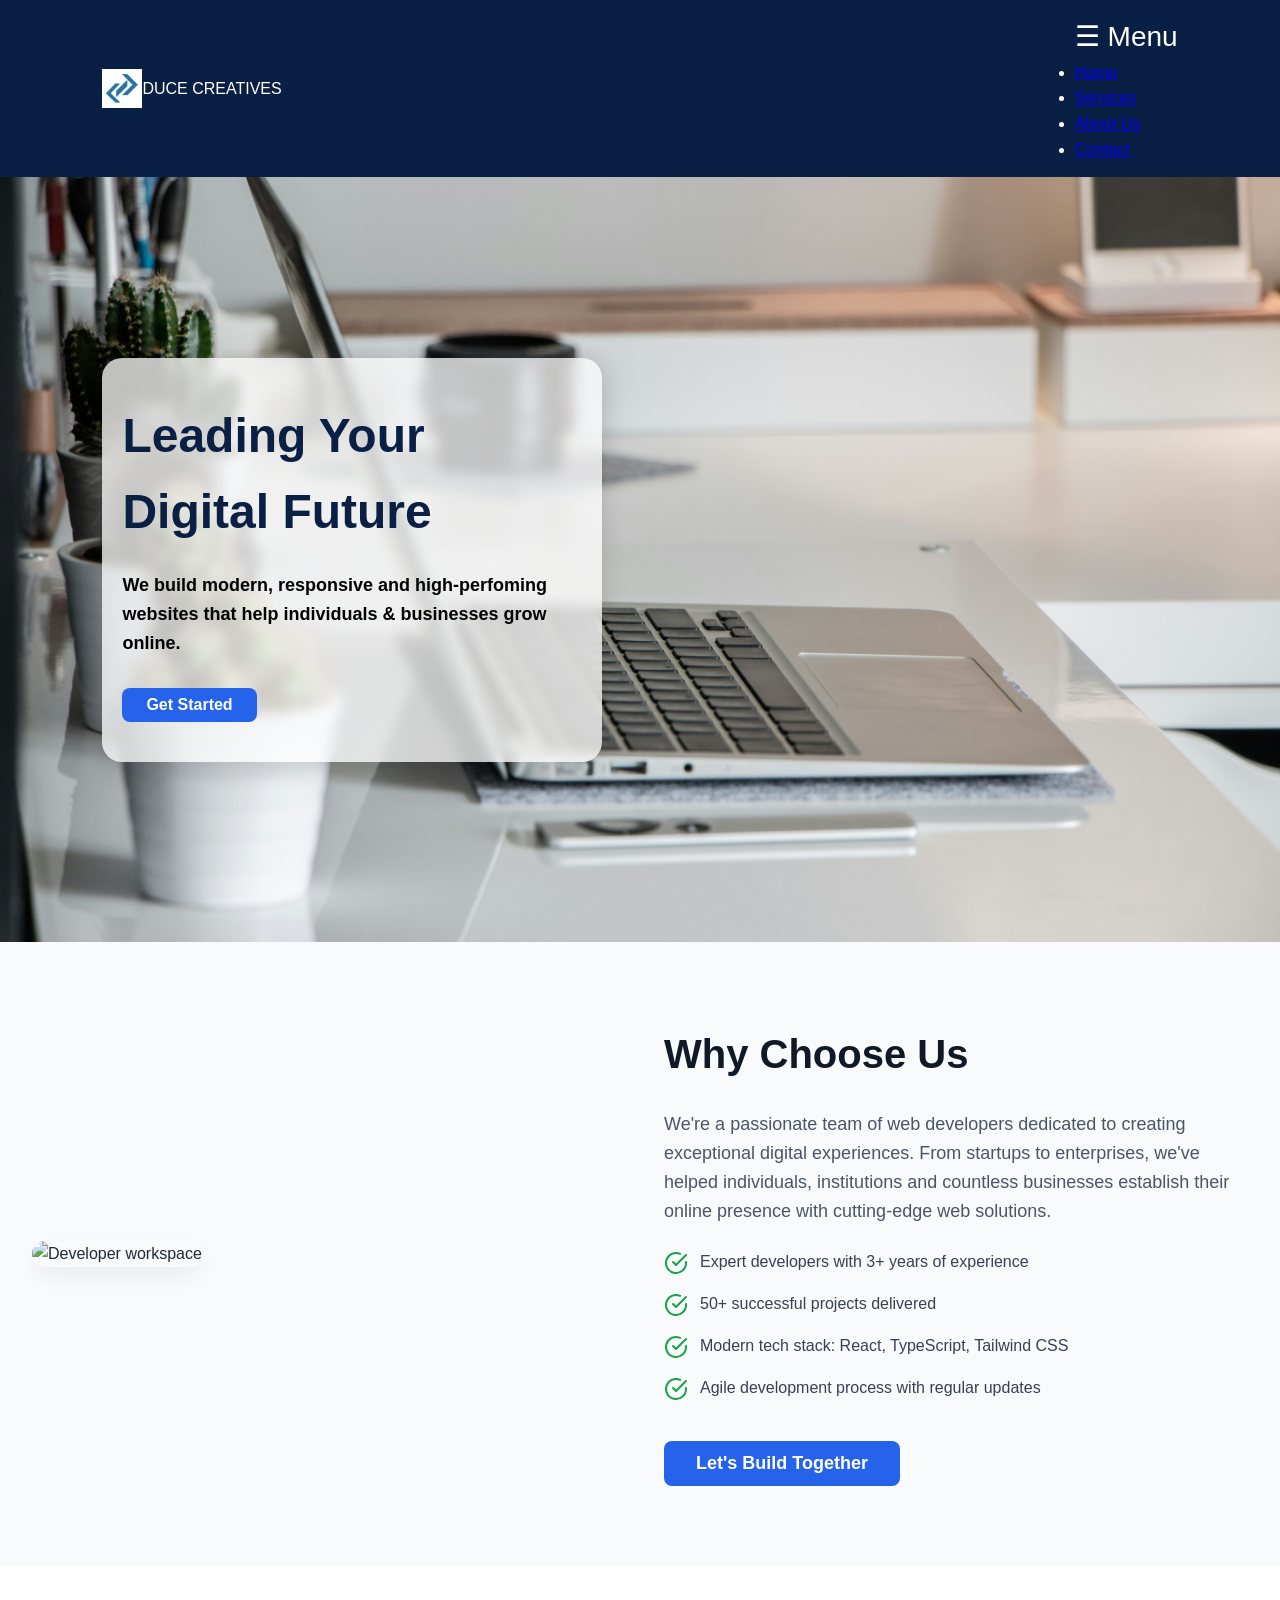
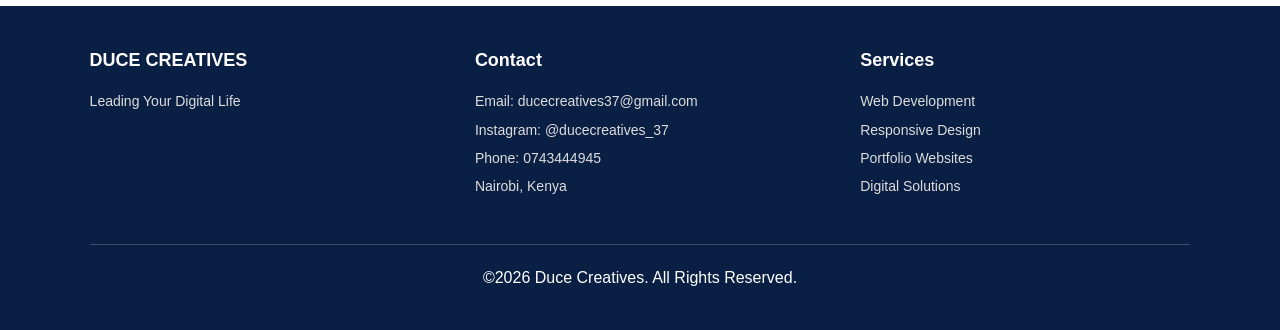
==== index.html @ 22ebe978 "Update index.html" ====
<!DOCTYPE html>
<html lang="en">
    <head>
        <meta char set="UTF-8">
          <meta name="viewport" content="width=device-width, initial-scale=1.0">
        <title>Duce Creatives</title>
        <link rel="stylesheet" href="style.css">
        <link rel="stylesheet" href="https://cdn.cloudflare.com/ajax/libs/font-awesome/6.5.0/css/all.min.css">
    </head>
    <body>
        <header class="navbar">
  <div class="logo">
    <img src="Duce logo.png" alt="DUCE Logo">
    <span>DUCE CREATIVES</span>
  </div>

  <!-- Dropdown replaces menu toggle -->
  <div class="dropdown">
    <div class="menu-toggle dropbtn">
      ☰ Menu
    </div>

    <ul class="dropdown-content">
      <li><a href="index.html">Home</a></li>
      <li><a href="services.html">Services</a></li>
      <li><a href="About us.html">About Us</a></li>
      <li><a href="contact.html">Contact</a></li>
    </ul>
  </div>
</header>
        <section class="hero">
            <div class="hero-overlay">
            <div class="hero-content">
                 <h1>Leading Your Digital Future</h1>
                 <P style="color: black;"><b>We build modern, responsive and high-perfoming websites
                    that help individuals & businesses grow online.</b>
                 </P>
                 <button class="btn" onclick="location.href='contacts.html'">Get Started</button>
            </div>
            </div>    
        </section>
        <section id="about" class="about">
        <div class="container">
            <div class="about-grid">
                <div class="about-image">
                    <img src="https://images.unsplash.com/photo-1566915896913-549d796d2166?crop=entropy&cs=tinysrgb&fit=max&fm=jpg&ixid=M3w3Nzg4Nzd8MHwxfHNlYXJjaHwxfHxkZXZlbG9wZXIlMjBwcm9ncmFtbWluZyUyMHdvcmtzcGFjZXxlbnwxfHx8fDE3NzI4NzIwNjV8MA&ixlib=rb-4.1.0&q=80&w=1080&utm_source=figma&utm_medium=referral" alt="Developer workspace">
                </div>
                <div class="about-content">
                    <h2 class="about-title">Why Choose Us</h2>
                    <p class="about-text">
                        We're a passionate team of web developers dedicated to creating exceptional digital experiences. From startups to enterprises, we've helped individuals, institutions and  countless businesses establish their online presence with cutting-edge web solutions.
                    </p>
                    <div class="benefits-list">
                        <div class="benefit-item">
                            <svg viewBox="0 0 24 24" fill="none" stroke-width="2" stroke-linecap="round" stroke-linejoin="round">
                                <path d="M22 11.08V12a10 10 0 1 1-5.93-9.14"></path>
                                <polyline points="22 4 12 14.01 9 11.01"></polyline>
                            </svg>
                            <span class="benefit-text">Expert developers with 3+ years of experience</span>
                        </div>
                        <div class="benefit-item">
                            <svg viewBox="0 0 24 24" fill="none" stroke-width="2" stroke-linecap="round" stroke-linejoin="round">
                                <path d="M22 11.08V12a10 10 0 1 1-5.93-9.14"></path>
                                <polyline points="22 4 12 14.01 9 11.01"></polyline>
                            </svg>
                            <span class="benefit-text">50+ successful projects delivered</span>
                        </div>
                        <div class="benefit-item">
                            <svg viewBox="0 0 24 24" fill="none" stroke-width="2" stroke-linecap="round" stroke-linejoin="round">
                                <path d="M22 11.08V12a10 10 0 1 1-5.93-9.14"></path>
                                <polyline points="22 4 12 14.01 9 11.01"></polyline>
                            </svg>
                            <span class="benefit-text">Modern tech stack: React, TypeScript, Tailwind CSS</span>
                        </div>
                        <div class="benefit-item">
                            <svg viewBox="0 0 24 24" fill="none" stroke-width="2" stroke-linecap="round" stroke-linejoin="round">
                                <path d="M22 11.08V12a10 10 0 1 1-5.93-9.14"></path>
                                <polyline points="22 4 12 14.01 9 11.01"></polyline>
                            </svg>
                            <span class="benefit-text">Agile development process with regular updates</span>
                        </div>
                    </div>
                    <div style="padding-top: 1rem;">
                        <button class="btn btn-primary btn-lg" onclick="location.href='contacts.html'">Let's Build Together</button>
                    </div>
                </div>
            </div>
        </div>
    </section>
        <footer>
            <div class="footer-container">
                <div class="footer-col">
                    <h3>DUCE CREATIVES</h3>
                    <P>Leading Your Digital Life</P>
                </div>
                <div class="footer-col">
                    <h3>Contact</h3>
                    <p>Email: ducecreatives37@gmail.com</p>
                    <p>Instagram: @ducecreatives_37</p>
                    <p>Phone: 0743444945</p>
                    <p>Nairobi, Kenya</p>
                </div>
                <div class="footer-col">
                    <h3>Services</h3>
                    <p>Web Development</p>
                    <p>Responsive Design</p>
                    <p>Portfolio Websites</p>
                    <p>Digital Solutions</p>
                </div>
            </div>
            <div class="footer-bottom">
                <p>&copy;2026 Duce Creatives. All Rights Reserved.</p>
            </div>                
        </footer>
        <script>
            function toggleMenu(){
                document.getElementById("navLinks").classList.toggle("active");
            }
        </script>         
    </body>
</html>
---- style.css ----
html{
                scroll-behavior: smooth;
            }
            body{
                margin: 0;
                padding: 0;
                line-height: 1.6;
                font-family: Arial, Helvetica, sans-serif;
                height: 100vh;
                justify-content: center;
                align-items: center;
                background: white;
            }
            header{
                position: sticky;
                top: 0;
                z-index: 1000;
                background-color: #0a1f44;
                color: white;
                padding: 15px 8%;
                display: flex;
                justify-content: space-between;
                align-items: center;
            }
            .logo{
                display: flex;
                align-items: center;
            }
            .logo img{
                width: 40px;
                height: auto;
            }
            .menu-toggle{
                font-size:28px;
                cursor:pointer;
            }
            .nav-links{
                list-style:none;
                background:#0b2c5f;
                width:100%;
                text-align:right;
                display:none;        
                padding:20px 0;
            }
            .nav-links li{
                margin:10px 0;
            }
            .nav-links li a{
                color:white;
                text-decoration:none;
                font-size:16px;
            }
            .nav-links.active{
                display:block;
            }            
            .container{
                padding: 0 50px;
            }
            nav a{
                color: white;
                text-decoration: none;
                margin-left: 20px;
                font-weight: 500;
            }
            nav a :hover{
                color: #163a72;
            }
            nav a.active{
                color: #163a72;
                border-bottom: 2px solid #163a72;
            }
            .hero{
                position: relative;
                height: 85vh;
                display: flex;
                align-items: center;
                padding: 08%;
                background: url(background\ image.jpg)center/cover no-repeat;
            }
            .hero::before{
                content: "";
                position: absolute;
                inset: 0;
                background: rgba(255, 255, 255, 0.2).381).381).381).381).381).381);
            }
            .hero-overlay{
                background:rgba(255,255,255,0.75);
                backdrop-filter:blur(6px);
                padding:40px 20px;
                border-radius:20px;        
                max-width:500px;
                width:90%
                text-align:center;
                box-shadow:0 8px 25px rgba(0,0,0,0.15);        
            }            
            .hero-content{
                position: relative;
                color: white;
                z-index: 1;
            }
            .hero-content h1{
                font-size: 48px;
                color: #0a1f44;
                margin-bottom: 20px;
            }
            .hero-content p{
                font-size: 18px;
                color: #555555;
                margin-bottom: 30px;
            }
            .btn {
                padding: 12px 30px;
                background: #2563eb;
                color: white;
                border: none;
                border-radius: 30px;
                font-style: bold;
                cursor: pointer;
                transition: 0.4s ease;
            }
            .btn:hover{
                background-color: #0d6efd;
            }
            .features {
    padding: 5rem 1rem;
    background: white;
}

.section-header {
    text-align: center;
    margin-bottom: 4rem;
}

.section-title {
    font-size: 2.5rem;
    font-weight: bold;
    margin-bottom: 1rem;
    color: #111827;
}

.section-subtitle {
    font-size: 1.25rem;
    color: #4b5563;
    max-width: 42rem;
    margin: 0 auto;
}

.features-grid {
    display: grid;
    grid-template-columns: 1fr;
    gap: 2rem;
}

.feature-card {
    padding: 1.5rem;
    border: 1px solid #e5e7eb;
    border-radius: 0.75rem;
    transition: all 0.3s;
}

.feature-card:hover {
    border-color: #2563eb;
    box-shadow: 0 10px 25px -5px rgba(0, 0, 0, 0.1);
}

.feature-icon {
    width: 48px;
    height: 48px;
    background: #dbeafe;
    border-radius: 0.5rem;
    display: flex;
    align-items: center;
    justify-content: center;
    margin-bottom: 1rem;
    transition: background 0.3s;
}

.feature-card:hover .feature-icon {
    background: #2563eb;
}

.feature-card:hover .feature-icon svg {
    stroke: white;
}

.feature-icon svg {
    width: 24px;
    height: 24px;
    stroke: #2563eb;
    transition: stroke 0.3s;
}

.feature-title {
    font-size: 1.25rem;
    font-weight: 600;
    margin-bottom: 0.5rem;
    color: #111827;
}

.feature-description {
    color: #4b5563;
}
@media (min-width: 768px) {
    .features-grid {
        grid-template-columns: repeat(2, 1fr);
    }
}
@media (min-width: 1024px) {
    .features-grid {
        grid-template-columns: repeat(3, 1fr);
    }
}
.container {
            max-width: 1400px;
    width: 100%;
    padding: 0 16px; /* optional spacing */
    margin: 0 auto;
        }

        /* Contact Section - OPTION 2: Split Screen Design */
        .contact {
            background: white;
            border-radius: 1.5rem;
            overflow: hidden;
            box-shadow: 0 20px 40px rgba(0, 0, 0, 0.1);
        }

        .contact-wrapper {
            display: grid;
            grid-template-columns: 1fr;
            min-height: 700px;
        }

        /* Left Side - Info Panel */
        .contact-info-panel {
            background: linear-gradient(135deg, #1d4ed8 0%, #1e3a8a 50%, #1d4ed8 100%);
            padding: 4rem 3rem;
            color: white;
            display: flex;
            flex-direction: column;
            justify-content: space-between;
        }

        .info-header {
            margin-bottom: 3rem;
        }

        .info-header h2 {
            font-size: 2.75rem;
            font-weight: bold;
            margin-bottom: 1rem;
            line-height: 1.2;
        }

        .info-header p {
            font-size: 1.125rem;
            opacity: 0.9;
            line-height: 1.7;
        }

        .contact-methods {
            display: flex;
            flex-direction: column;
            gap: 2rem;
        }

        .contact-method {
            display: flex;
            align-items: start;
            gap: 1.25rem;
        }

        .method-icon {
            width: 48px;
            height: 48px;
            background: rgba(255, 255, 255, 0.2);
            backdrop-filter: blur(10px);
            border-radius: 0.75rem;
            display: flex;
            align-items: center;
            justify-content: center;
            flex-shrink: 0;
        }

        .method-icon svg {
            width: 24px;
            height: 24px;
            stroke: white;
            stroke-width: 2;
        }

        .method-content h3 {
            font-size: 1rem;
            font-weight: 600;
            margin-bottom: 0.25rem;
            opacity: 0.9;
            text-transform: uppercase;
            letter-spacing: 0.05em;
        }

        .method-content p {
            font-size: 1.125rem;
            font-weight: 500;
        }

        .info-footer {
            margin-top: 3rem;
            padding-top: 2rem;
            border-top: 1px solid rgba(255, 255, 255, 0.2);
        }

        .info-footer p {
            opacity: 0.8;
            font-size: 0.95rem;
        }

        .social-links {
            display: flex;
            gap: 1rem;
            margin-top: 1.5rem;
        }

        .social-link {
            width: 44px;
            height: 44px;
            background: rgba(255, 255, 255, 0.15);
            backdrop-filter: blur(10px);
            border-radius: 50%;
            display: flex;
            align-items: center;
            justify-content: center;
            transition: all 0.3s;
            cursor: pointer;
        }

        .social-link:hover {
            background: rgba(255, 255, 255, 0.3);
            transform: translateY(-2px);
        }

        .social-link svg {
            width: 20px;
            height: 20px;
            stroke: white;
            stroke-width: 2;
        }

        
        .contact-form-panel {
            padding: 4rem 3rem;
            background: white;
        }

        .form-header {
            margin-bottom: 2.5rem;
        }

        .form-header h3 {
            font-size: 2rem;
            font-weight: bold;
            color: #111827;
            margin-bottom: 0.75rem;
        }

        .form-header p {
            color: #6b7280;
            font-size: 1.05rem;
        }

        .form-group {
            margin-bottom: 1.75rem;
        }

        .form-group label {
            display: block;
            margin-bottom: 0.625rem;
            font-weight: 600;
            color: #374151;
            font-size: 0.95rem;
        }

        .form-group input,
        .form-group textarea,
        .form-group select {
            width: 100%;
            padding: 1rem 1.25rem;
            border: 2px solid #e5e7eb;
            border-radius: 0.75rem;
            font-family: inherit;
            font-size: 1rem;
            transition: all 0.3s;
            background: white;
        }

        .form-group input:focus,
        .form-group textarea:focus,
        .form-group select:focus {
            outline: none;
            border-color: #2563eb;
            box-shadow: 0 0 0 4px rgba(37, 99, 235, 0.08);
        }

        .form-group textarea {
            resize: vertical;
            min-height: 150px;
        }

        .form-row {
            display: grid;
            grid-template-columns: 1fr;
            gap: 1.75rem;
        }

        .btn {
            padding: 0.5rem 1.5rem;
            border: none;
            border-radius: 0.5rem;
            cursor: pointer;
            font-size: 1rem;
            transition: all 0.3s;
            font-weight: 600;
        }

        .btn-primary {
            background: #2563eb;
            color: white;
        }

        .btn-primary:hover {
            background: #1d4ed8;
            transform: translateY(-1px);
            box-shadow: 0 10px 20px rgba(37, 99, 235, 0.2);
        }

        .btn-lg {
            padding: 1rem 2rem;
            font-size: 1.125rem;
        }

        .form-submit {
            width: 100%;
            margin-top: 0.5rem;
        }

        .checkbox-group {
            display: flex;
            align-items: center;
            gap: 0.75rem;
            margin-bottom: 1.5rem;
        }

        .checkbox-group input[type="checkbox"] {
            width: 18px;
            height: 18px;
            cursor: pointer;
        }

        .checkbox-group label {
            margin: 0;
            font-weight: 400;
            color: #6b7280;
            font-size: 0.95rem;
            cursor: pointer;
        }

        
        @media (min-width: 768px) {
            .form-row {
                grid-template-columns: repeat(2, 1fr);
            }
        }
        .contact-wrapper{
                    display: grid;
                    grid-template-columns:1fr;
        }       
        @media (min-width: 1024px) {
            .contact-wrapper {
                grid-template-columns: 5fr 7fr);
            }
                           }
            .contact{
                padding: 80px;
                background: white;
                text-align: center;
            }
            .contact h2{
                font-size: 35px;
                margin-bottom: 50px;
                color: #0a1f44;
            }
.about {
            padding: 5rem 1rem;
            background: #f9fafb;
        }

        .about-intro {
            text-align: center;
            max-width: 800px;
            margin: 0 auto 4rem;
        }

        .about-intro h2 {
            font-size: 2.5rem;
            font-weight: bold;
            color: #111827;
            margin-bottom: 1rem;
        }

        .about-intro p {
            font-size: 1.125rem;
            color: #4b5563;
            line-height: 1.8;
        }

        /* Mission & Vision Cards */
        .mission-vision-grid {
            display: grid;
            grid-template-columns: 1fr;
            gap: 2rem;
            max-width: 1200px;
            margin: 0 auto 5rem;
        }

        .mv-card {
            background: white;
            padding: 3rem;
            border-radius: 1.5rem;
            box-shadow: 0 10px 30px rgba(0, 0, 0, 0.08);
            position: relative;
            overflow: hidden;
        }

        .mv-card::before {
            content: '';
            position: absolute;
            top: 0;
            left: 0;
            right: 0;
            height: 6px;
            background: linear-gradient(90deg, #2563eb, #3b82f6);
        }

        .mv-card.vision::before {
            background: linear-gradient(90deg, #0d6efd, #0a1f44);
        }

        .mv-card-icon {
            width: 64px;
            height: 64px;
            background: linear-gradient(135deg, #dbeafe, #bfdbfe);
            border-radius: 1rem;
            display: flex;
            align-items: center;
            justify-content: center;
            margin-bottom: 1.5rem;
        }

        .mv-card.vision .mv-card-icon {
            background: linear-gradient(135deg, #ede9fe, #ddd6fe);
        }

        .mv-card-icon svg {
            width: 32px;
            height: 32px;
            stroke: #2563eb;
            stroke-width: 2;
        }

        .mv-card.vision .mv-card-icon svg {
            stroke: #0a1f44;
        }

        .mv-card h3 {
            font-size: 1.75rem;
            font-weight: bold;
            color: #111827;
            margin-bottom: 1rem;
            text-transform: uppercase;
            letter-spacing: 0.05em;
        }

        .mv-card p {
            font-size: 1.125rem;
            color: #4b5563;
            line-height: 1.8;
        }

        /* Stats Section */
        .stats-section {
            background: linear-gradient(135deg, #1e3a8a 0%, #2563eb 100%);
            padding: 4rem 2rem;
            border-radius: 1.5rem;
            margin: 0 auto 5rem;
            max-width: 1200px;
        }

        .stats-grid {
            display: grid;
            grid-template-columns: 1fr;
            gap: 3rem;
        }

        .stat-item {
            text-align: center;
            color: white;
        }

        .stat-number {
            font-size: 3.5rem;
            font-weight: bold;
            line-height: 1;
            margin-bottom: 0.5rem;
            background: linear-gradient(to right, #ffffff, #bfdbfe);
            -webkit-background-clip: text;
            -webkit-text-fill-color: transparent;
            background-clip: text;
        }

        .stat-label {
            font-size: 1.125rem;
            opacity: 0.95;
            font-weight: 500;
        }

        /* Values/Why Choose Us */
        .values-section {
            max-width: 1200px;
            margin: 0 auto;
        }

        .values-header {
            text-align: center;
            margin-bottom: 3rem;
        }

        .values-header h3 {
            font-size: 2rem;
            font-weight: bold;
            color: #111827;
            margin-bottom: 0.75rem;
        }

        .values-header p {
            font-size: 1.125rem;
            color: #4b5563;
        }

        .values-grid {
            display: grid;
            grid-template-columns: 1fr;
            gap: 2rem;
        }

        .value-card {
            background: white;
            padding: 2rem;
            border-radius: 1rem;
            border: 2px solid #e5e7eb;
            transition: all 0.3s;
            display: flex;
            gap: 1.5rem;
        }

        .value-card:hover {
            border-color: #2563eb;
            box-shadow: 0 10px 25px rgba(37, 99, 235, 0.15);
            transform: translateY(-4px);
        }

        .value-icon {
            width: 56px;
            height: 56px;
            background: linear-gradient(135deg, #dbeafe, #bfdbfe);
            border-radius: 1rem;
            display: flex;
            align-items: center;
            justify-content: center;
            flex-shrink: 0;
        }

        .value-icon svg {
            width: 28px;
            height: 28px;
            stroke: #2563eb;
            stroke-width: 2;
        }

        .value-content h4 {
            font-size: 1.25rem;
            font-weight: 600;
            color: #111827;
            margin-bottom: 0.5rem;
        }

        .value-content p {
            font-size: 1rem;
            color: #4b5563;
            line-height: 1.7;
        }

        /* Button Styles (if using the CTA button) */
        .btn {
            padding: 0.5rem 1.5rem;
            border: none;
            border-radius: 0.5rem;
            cursor: pointer;
            font-size: 1rem;
            transition: all 0.3s;
        }

        .btn-primary {
            background: #2563eb;
            color: white;
        }

        .btn-primary:hover {
            background: #1d4ed8;
        }

        .btn-lg {
            padding: 0.75rem 2rem;
            font-size: 1.125rem;
        }

        /* Responsive */
        @media (min-width: 768px) {
            .mission-vision-grid {
                grid-template-columns: repeat(2, 1fr);
            }

            .stats-grid {
                grid-template-columns: repeat(3, 1fr);
            }

            .values-grid {
                grid-template-columns: repeat(2, 1fr);
            }
        }

        /* ==================== END OF ABOUT SECTION CSS ==================== */

        /* Base styles for demo */
        * {
            margin: 0;
            padding: 0;
            box-sizing: border-box;
        }

        body {
            font-family: -apple-system, BlinkMacSystemFont, 'Segoe UI', Roboto, 'Helvetica Neue', Arial, sans-serif;
            line-height: 1.6;
            color: #1f2937;
        }

        .container {
            max-width: 1280px;
            margin: 0 auto;
            padding: 0 1rem;
        }


.about {
    padding: 5rem 1rem;
    background: #f9fafb;
}
.about-grid {
    display: grid;
    grid-template-columns: 1fr;
    gap: 3rem;
    align-items: center;
}

.about-image img {
    width: 100%;
    border-radius: 1rem;
    box-shadow: 0 10px 25px -5px rgba(0, 0, 0, 0.1);
}

.about-content {
    display: flex;
    flex-direction: column;
    gap: 1.5rem;
}

.about-title {
    font-size: 2.5rem;
    font-weight: bold;
    color: #111827;
}

.about-text {
    font-size: 1.125rem;
    color: #4b5563;
}

.benefits-list {
    display: flex;
    flex-direction: column;
    gap: 1rem;
}

.benefit-item {
    display: flex;
    align-items: start;
    gap: 0.75rem;
}

.benefit-item svg {
    width: 24px;
    height: 24px;
    stroke: #16a34a;
    flex-shrink: 0;
    margin-top: 2px;
}

.benefit-text {
    color: #374151;
}
@media (min-width: 768px) {
    .about-grid {
        grid-template-columns: repeat(2, 1fr);
    }
}
            footer{
                background: #0a1f44;
                color: white;
                padding: 40px 7%;
                margin-top: 40px;
            }
            .footer-container{
                display: flex;
                justify-content: space-between;
                gap: 40px;
            }
            .footer-col{
                width: 30%;
            }
            .footer-col h3{
                margin-bottom: 15px;
                font-size: 18px;
            }
            .footer-col p{
                margin: 6px 0;
                font-size: 14px;
                color: #ddd;
            }
            .footer-bottom{
                text-align: center;
                margin-top: 40px;
                padding-top: 20px;
                border-top: 1px solid rgba(255, 255, 255, 0.2);
            }
            @media (max-width:768px){
                .hero{
                    height: auto;
                    padding: 100px 8%;
                    text-align: center;
                }
                .service-container{
                    flex-direction: column;
                }
                header{
                    flex-direction: column;
                    gap: 10px;
                }
            }
           @media(max-width:768px){
  .menu-toggle{
    display: block;
  }
  .navbar{
    flex-wrap: wrap;
  }
  #nav-links{
    display: none;
    width: 100px;
    flex-direction: column;
    background: white;
    margin-top: 10px;
    padding: 10px 0;
  }
  #nav-links li{
    text-align: center;
    padding: 10px 0;
  }
  #nav-links.active{
    display: flex;
  }
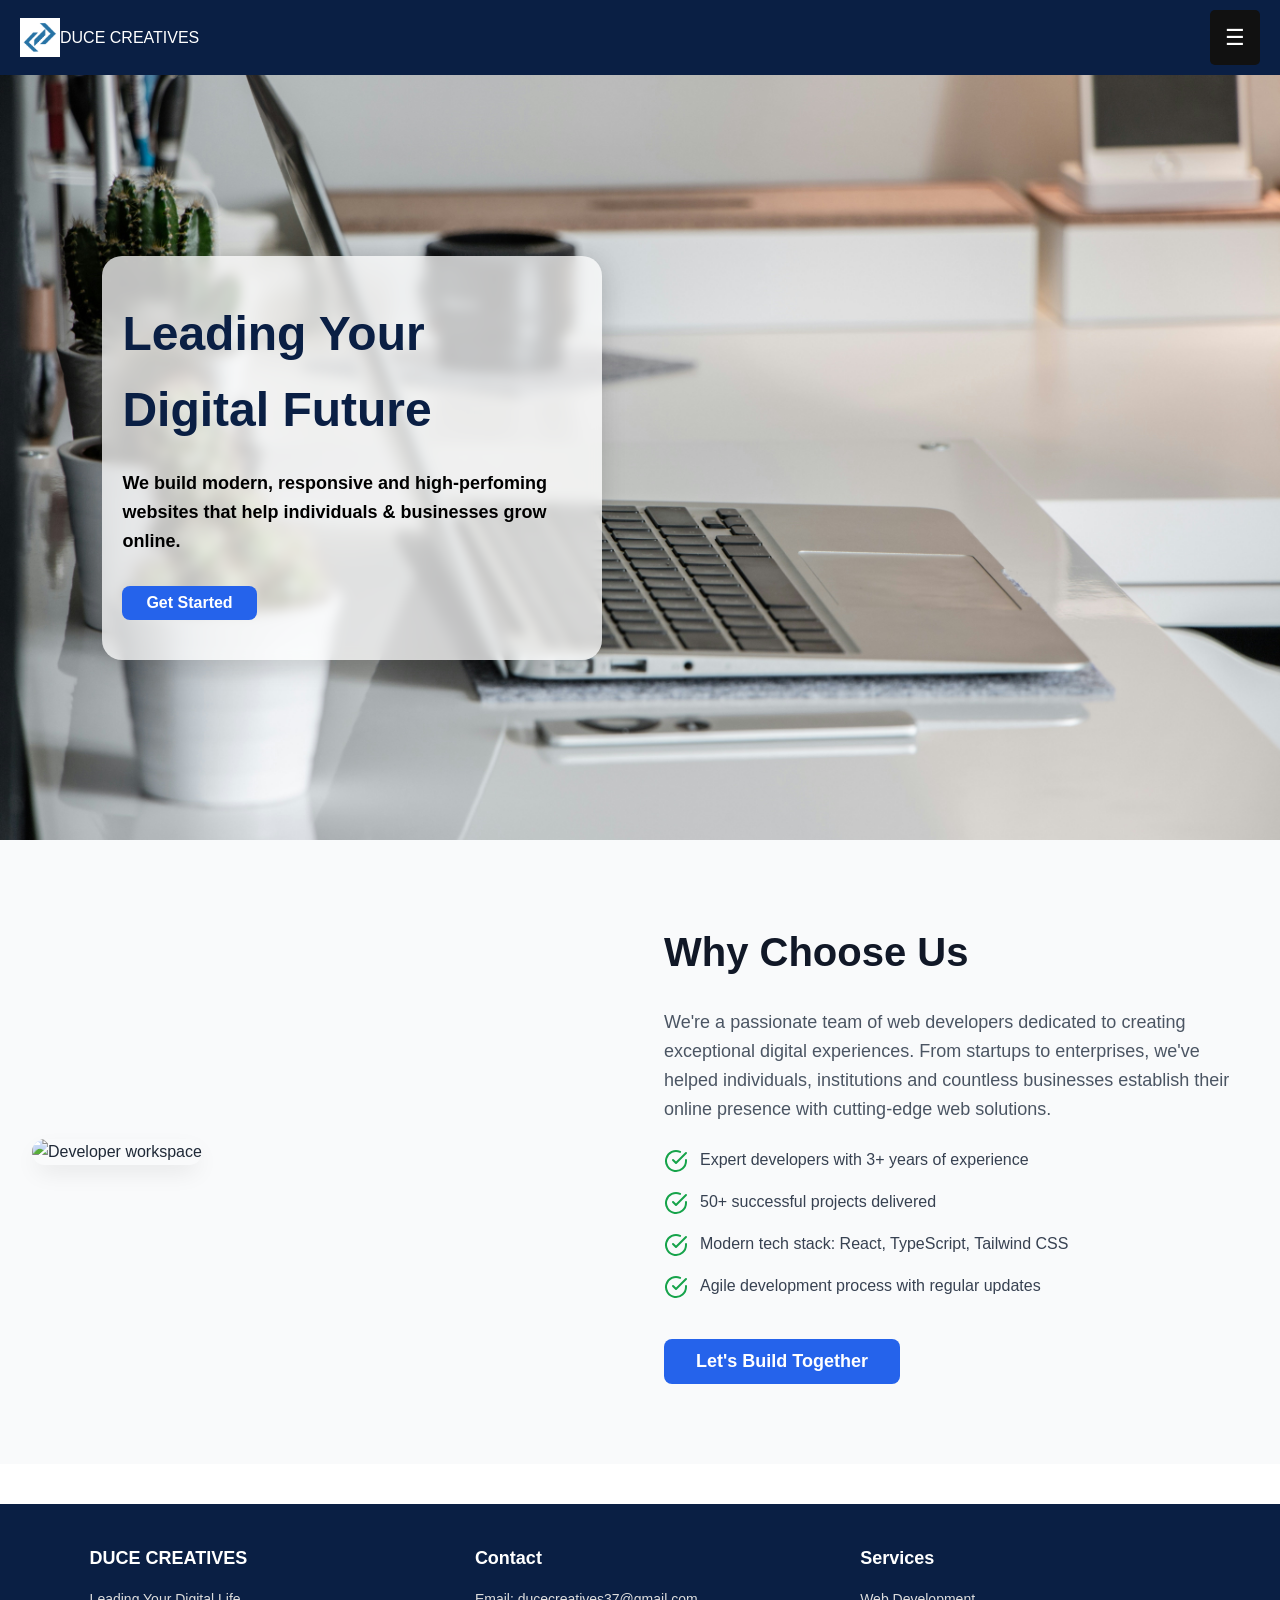
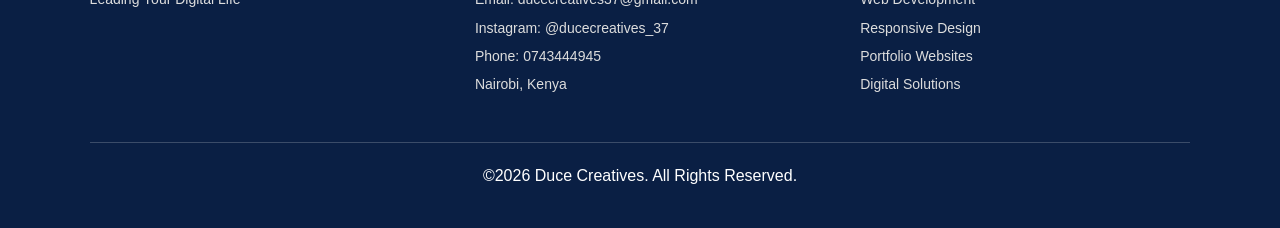
==== commit 680db619: "Update index.html" ====
--- a/index.html
+++ b/index.html
@@ -14,13 +14,10 @@
     <span>DUCE CREATIVES</span>
   </div>
 
-  <!-- Dropdown replaces menu toggle -->
   <div class="dropdown">
-    <div class="menu-toggle dropbtn">
-      ☰ Menu
-    </div>
+    <div class="menu-toggle" onclick="toggleMenu()">☰ </div>
 
-    <ul class="dropdown-content">
+    <ul class="dropdown-content" id="dropdownMenu">
       <li><a href="index.html">Home</a></li>
       <li><a href="services.html">Services</a></li>
       <li><a href="About us.html">About Us</a></li>
@@ -114,7 +111,7 @@
         </footer>
         <script>
             function toggleMenu(){
-                document.getElementById("navLinks").classList.toggle("active");
+                document.getElementById("dropdownMenu").classList.toggle("show");
             }
         </script>         
     </body>
--- a/style.css
+++ b/style.css
@@ -30,29 +30,64 @@
                 width: 40px;
                 height: auto;
             }
-            .menu-toggle{
-                font-size:28px;
-                cursor:pointer;
-            }
-            .nav-links{
-                list-style:none;
-                background:#0b2c5f;
-                width:100%;
-                text-align:right;
-                display:none;        
-                padding:20px 0;
-            }
-            .nav-links li{
-                margin:10px 0;
-            }
-            .nav-links li a{
-                color:white;
-                text-decoration:none;
-                font-size:16px;
-            }
-            .nav-links.active{
-                display:block;
-            }            
+            .navbar {
+  display: flex;
+  justify-content: space-between; /* logo left, menu right */
+  align-items: center;
+  padding: 10px 20px;
+}
+
+/* push dropdown fully right */
+.dropdown {
+  position: relative;
+  margin-left: auto; /* 🔥 forces it to far right */
+  display: flex;
+  justify-content: flex-end;
+}
+
+/* menu button */
+.menu-toggle {
+  font-size: 22px;
+  cursor: pointer;
+  background: #111;
+  color: white;
+  padding: 10px 15px;
+  border-radius: 5px;
+}
+
+/* dropdown menu */
+.dropdown-content {
+  display: none;
+  position: absolute;
+  right: 0;   /* 🔥 locks it to right side */
+  top: 50px;
+
+  background: white;
+  width: 180px;
+  list-style: none;
+  padding: 0;
+  margin: 0;
+
+  box-shadow: 0 5px 15px rgba(0,0,0,0.2);
+  border-radius: 6px;
+  z-index: 1000;
+}
+
+/* show menu */
+.dropdown-content.show {
+  display: block;
+}
+
+.dropdown-content li a {
+  display: block;
+  padding: 10px;
+  text-decoration: none;
+  color: black;
+}
+
+.dropdown-content li a:hover {
+  background: #f2f2f2;
+}
             .container{
                 padding: 0 50px;
             }
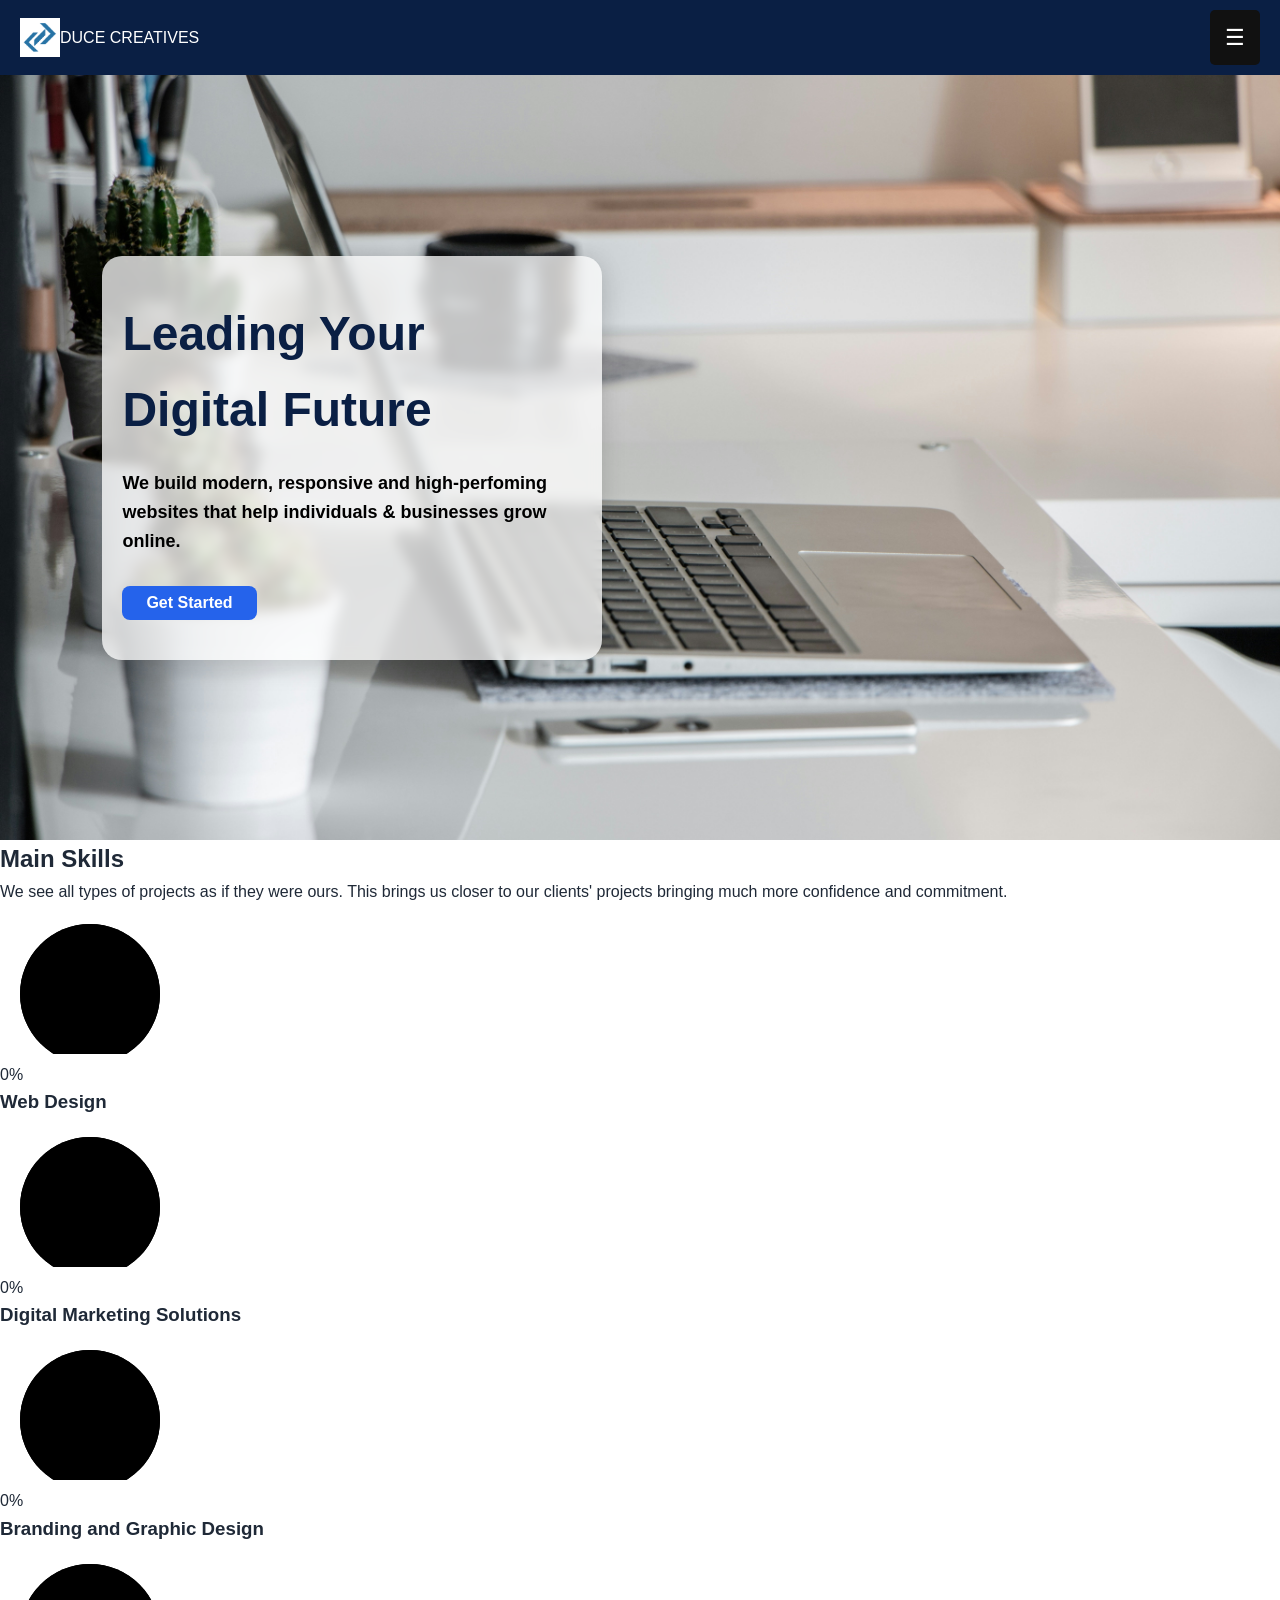
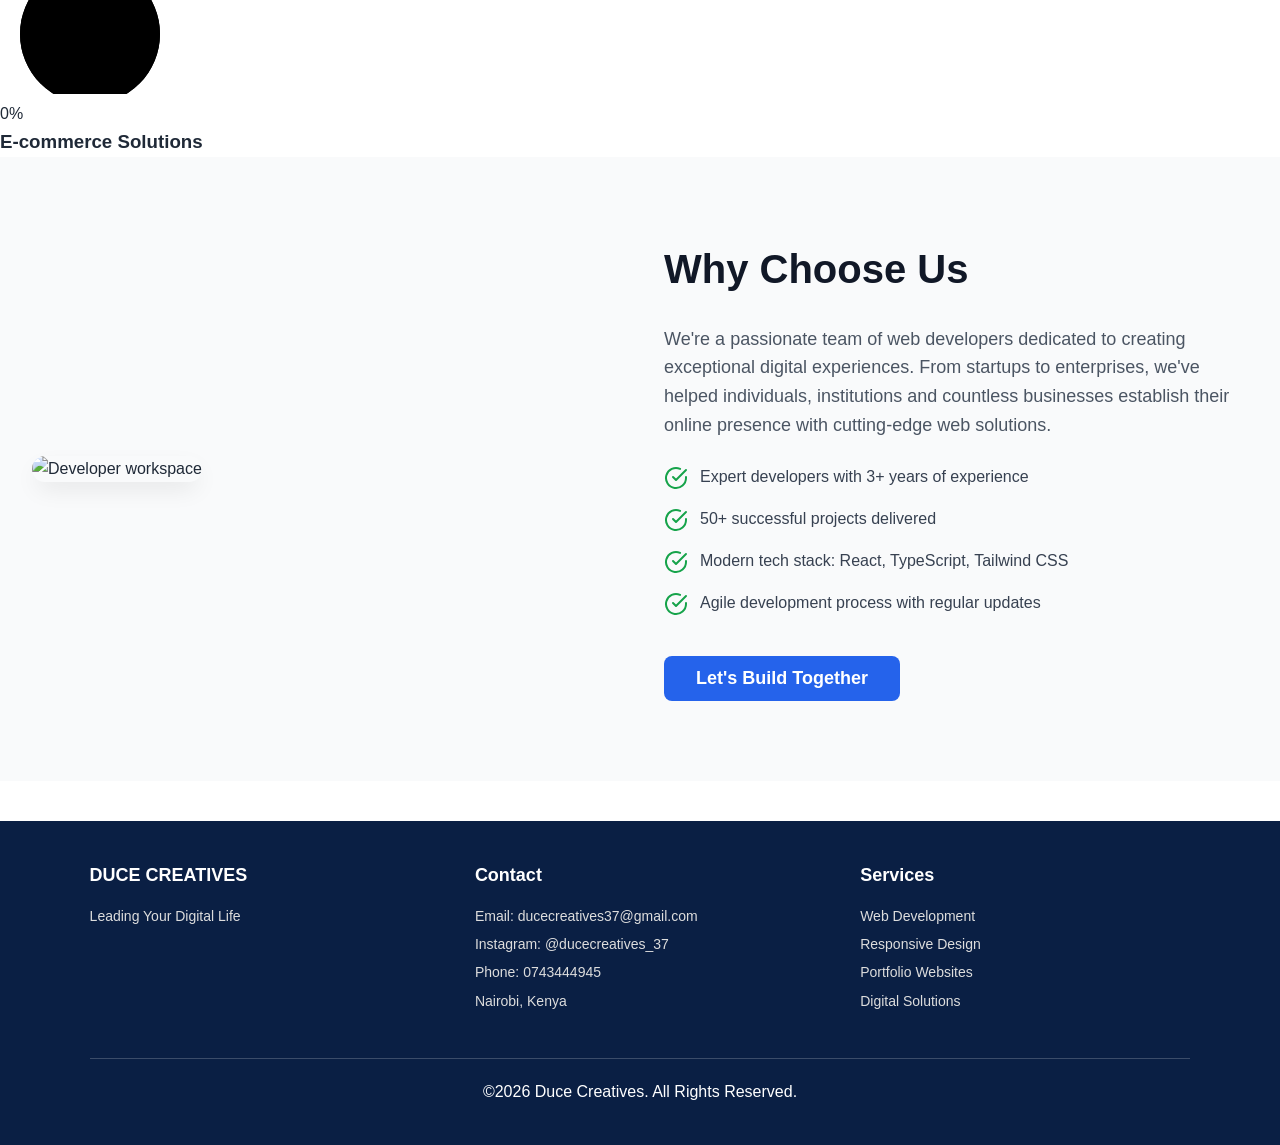
==== commit 6007abdf: "Update index.html" ====
--- a/index.html
+++ b/index.html
@@ -21,7 +21,7 @@
       <li><a href="index.html">Home</a></li>
       <li><a href="services.html">Services</a></li>
       <li><a href="About us.html">About Us</a></li>
-      <li><a href="contact.html">Contact</a></li>
+      <li><a href="contacts.html">Contact</a></li>
     </ul>
   </div>
 </header>
@@ -36,6 +36,61 @@
             </div>
             </div>    
         </section>
+        <section class="skills-section">
+  <h2>Main Skills</h2>
+  <p>
+    We see all types of projects as if they were ours. This brings us closer
+    to our clients' projects bringing much more confidence and commitment.
+  </p>
+
+  <div class="skills-container">
+
+    <div class="skill">
+      <div class="progress-circle" data-percent="100">
+        <svg>
+          <circle class="bg" cx="90" cy="90" r="70"></circle>
+          <circle class="progress" cx="90" cy="90" r="70"></circle>
+        </svg>
+        <div class="number">0%</div>
+      </div>
+      <h3>Web Design</h3>
+    </div>
+
+    <div class="skill">
+      <div class="progress-circle" data-percent="90">
+        <svg>
+          <circle class="bg" cx="90" cy="90" r="70"></circle>
+          <circle class="progress" cx="90" cy="90" r="70"></circle>
+        </svg>
+        <div class="number">0%</div>
+      </div>
+      <h3>Digital Marketing Solutions</h3>
+    </div>
+
+    <div class="skill">
+      <div class="progress-circle" data-percent="84">
+        <svg>
+          <circle class="bg" cx="90" cy="90" r="70"></circle>
+          <circle class="progress" cx="90" cy="90" r="70"></circle>
+        </svg>
+        <div class="number">0%</div>
+      </div>
+      <h3>Branding and Graphic Design</h3>
+    </div>
+
+    <div class="skill">
+      <div class="progress-circle" data-percent="100">
+        <svg>
+          <circle class="bg" cx="90" cy="90" r="70"></circle>
+          <circle class="progress" cx="90" cy="90" r="70"></circle>
+        </svg>
+        <div class="number">0%</div>
+      </div>
+      <h3>E-commerce Solutions</h3>
+    </div>
+
+  </div>
+</section>
         <section id="about" class="about">
         <div class="container">
             <div class="about-grid">
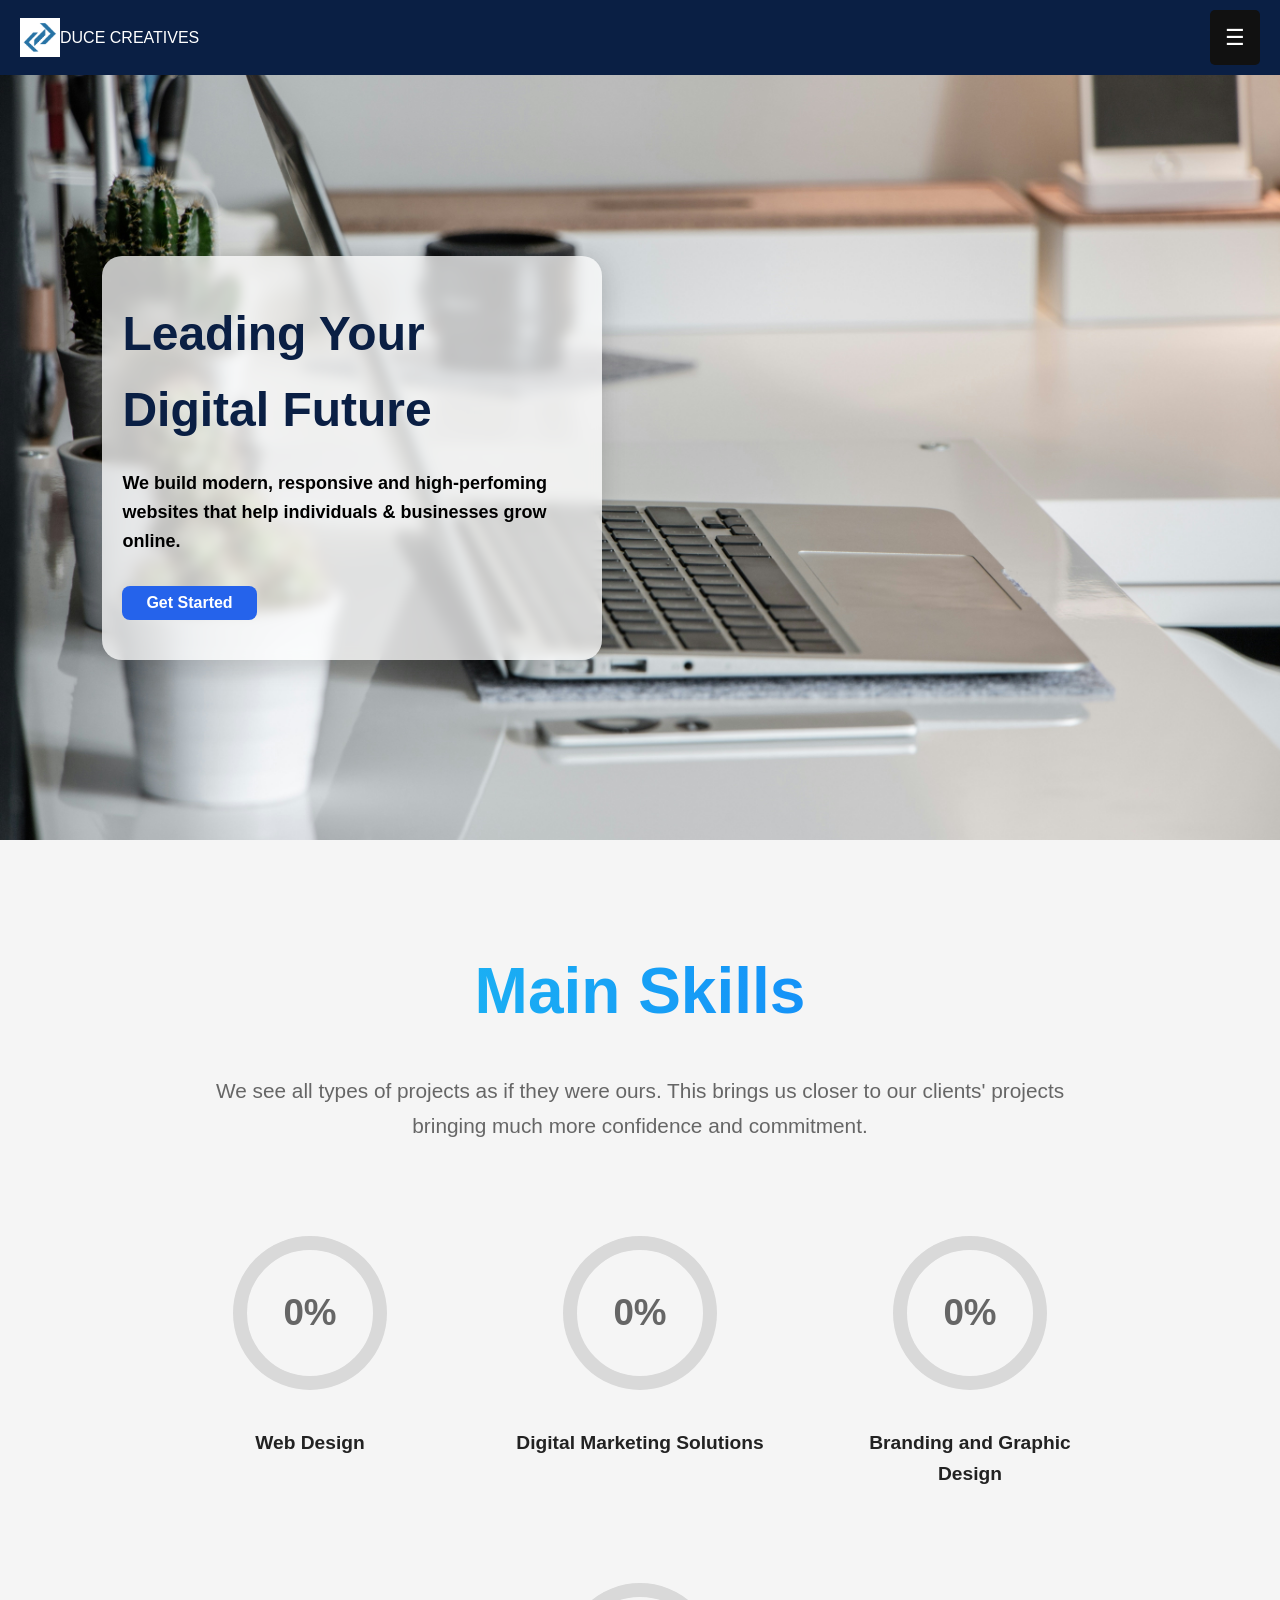
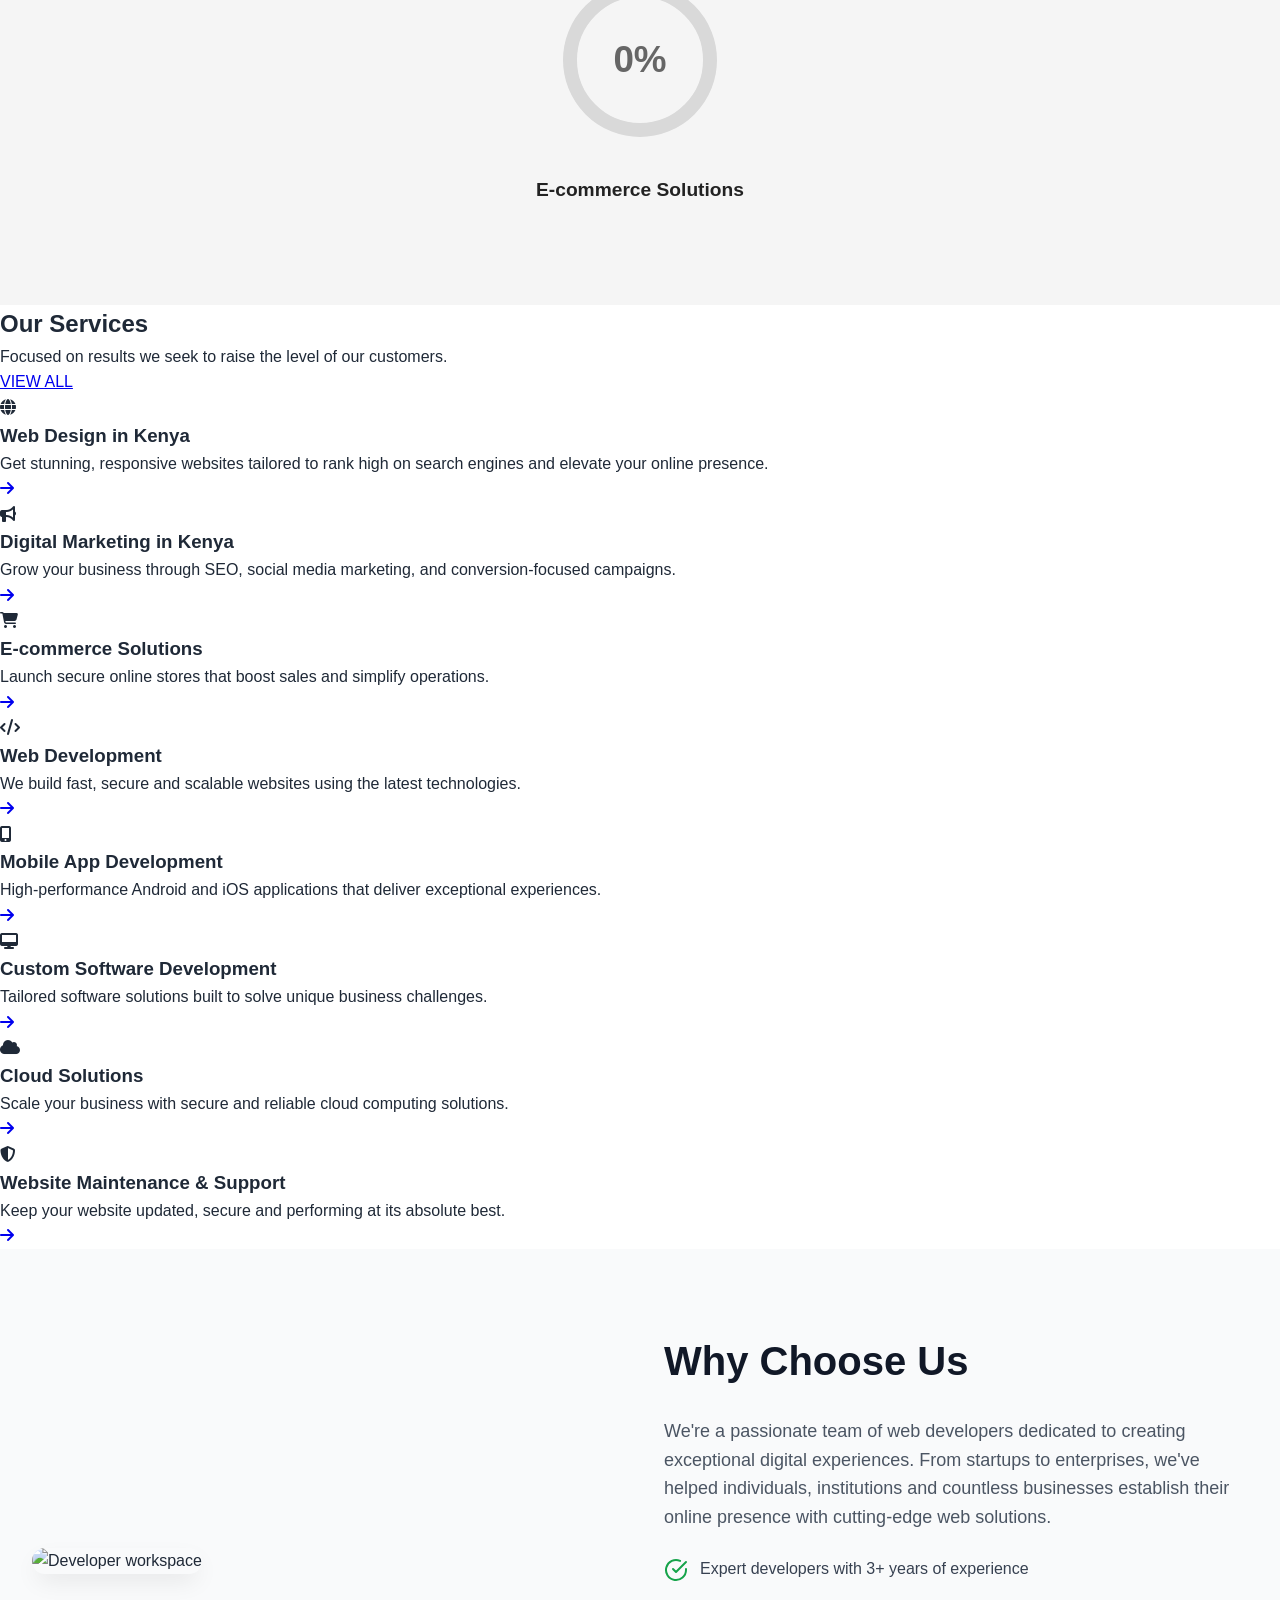
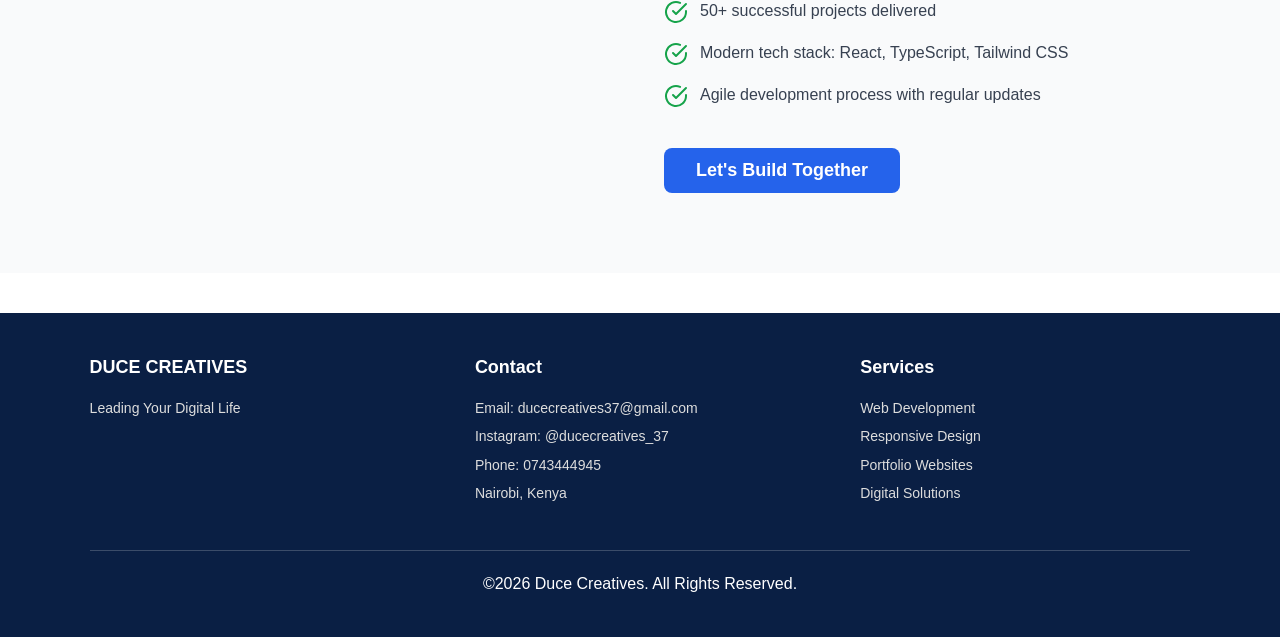
==== commit 89748562: "Update index.html" ====
--- a/index.html
+++ b/index.html
@@ -91,6 +91,122 @@
 
   </div>
 </section>
+        <section id="services" class="services-section">
+
+  <div class="services-header">
+    <div>
+      <h2>Our Services</h2>
+      <p>
+        Focused on results we seek to raise the level of our customers.
+      </p>
+    </div>
+
+    <a href="#" class="view-btn">VIEW ALL</a>
+  </div>
+
+  <div class="services-grid">
+
+    <div class="service-card">
+      <i class="fa-solid fa-globe icon"></i>
+      <h3>Web Design in Kenya</h3>
+      <p>
+        Get stunning, responsive websites tailored to rank high on search
+        engines and elevate your online presence.
+      </p>
+
+      <a href="#" class="arrow-btn">
+        <i class="fa-solid fa-arrow-right"></i>
+      </a>
+    </div>
+
+    <div class="service-card">
+      <i class="fa-solid fa-bullhorn icon"></i>
+      <h3>Digital Marketing in Kenya</h3>
+      <p>
+        Grow your business through SEO, social media marketing,
+        and conversion-focused campaigns.
+      </p>
+
+      <a href="#" class="arrow-btn">
+        <i class="fa-solid fa-arrow-right"></i>
+      </a>
+    </div>
+
+    <div class="service-card">
+      <i class="fa-solid fa-cart-shopping icon"></i>
+      <h3>E-commerce Solutions</h3>
+      <p>
+        Launch secure online stores that boost sales and simplify operations.
+      </p>
+
+      <a href="#" class="arrow-btn">
+        <i class="fa-solid fa-arrow-right"></i>
+      </a>
+    </div>
+
+    <div class="service-card">
+      <i class="fa-solid fa-code icon"></i>
+      <h3>Web Development</h3>
+      <p>
+        We build fast, secure and scalable websites using the latest technologies.
+      </p>
+
+      <a href="#" class="arrow-btn">
+        <i class="fa-solid fa-arrow-right"></i>
+      </a>
+    </div>
+
+    <div class="service-card">
+      <i class="fa-solid fa-mobile-screen-button icon"></i>
+      <h3>Mobile App Development</h3>
+      <p>
+        High-performance Android and iOS applications that deliver exceptional experiences.
+      </p>
+
+      <a href="#" class="arrow-btn">
+        <i class="fa-solid fa-arrow-right"></i>
+      </a>
+    </div>
+
+    <div class="service-card">
+      <i class="fa-solid fa-desktop icon"></i>
+      <h3>Custom Software Development</h3>
+      <p>
+        Tailored software solutions built to solve unique business challenges.
+      </p>
+
+      <a href="#" class="arrow-btn">
+        <i class="fa-solid fa-arrow-right"></i>
+      </a>
+    </div>
+
+    <div class="service-card">
+      <i class="fa-solid fa-cloud icon"></i>
+      <h3>Cloud Solutions</h3>
+      <p>
+        Scale your business with secure and reliable cloud computing solutions.
+      </p>
+
+      <a href="#" class="arrow-btn">
+        <i class="fa-solid fa-arrow-right"></i>
+      </a>
+    </div>
+
+    <div class="service-card">
+      <i class="fa-solid fa-shield-halved icon"></i>
+      <h3>Website Maintenance & Support</h3>
+      <p>
+        Keep your website updated, secure and performing at its absolute best.
+      </p>
+
+      <a href="#" class="arrow-btn">
+        <i class="fa-solid fa-arrow-right"></i>
+      </a>
+    </div>
+
+  </div>
+
+</section>
         <section id="about" class="about">
         <div class="container">
             <div class="about-grid">
--- a/style.css
+++ b/style.css
@@ -87,6 +87,94 @@
 
 .dropdown-content li a:hover {
   background: #f2f2f2;
+}
+* {
+  margin: 0;
+  padding: 0;
+  box-sizing: border-box;
+  font-family: Arial, sans-serif;
+}
+
+.skills-section {
+  padding: 100px 50px;
+  background: #f5f5f5;
+  text-align: center;
+}
+
+.skills-section h2 {
+  font-size: 4rem;
+  font-weight: 800;
+  background: linear-gradient(90deg, #22d3ee, #0d6efd);
+  -webkit-background-clip: text;
+  -webkit-text-fill-color: transparent;
+  margin-bottom: 30px;
+}
+
+.skills-section p {
+  max-width: 900px;
+  margin: auto;
+  color: #666;
+  font-size: 1.3rem;
+  line-height: 1.7;
+}
+
+.skills-container {
+  display: flex;
+  justify-content: center;
+  gap: 80px;
+  flex-wrap: wrap;
+  margin-top: 80px;
+}
+
+.skill {
+  width: 250px;
+}
+
+.progress-circle {
+  width: 180px;
+  height: 180px;
+  margin: auto;
+  position: relative;
+}
+
+.progress-circle svg {
+  width: 180px;
+  height: 180px;
+  transform: rotate(-90deg);
+}
+
+.progress-circle circle {
+  fill: none;
+  stroke-width: 14;
+}
+
+.progress-circle .bg {
+  stroke: #d9d9d9;
+}
+
+.progress-circle .progress {
+  stroke: url(#gradient);
+  stroke: #19c4e8;
+  stroke-linecap: round;
+  stroke-dasharray: 440;
+  stroke-dashoffset: 440;
+}
+
+.number {
+  position: absolute;
+  top: 50%;
+  left: 50%;
+  transform: translate(-50%, -50%);
+  font-size: 2.3rem;
+  font-weight: bold;
+  color: #666;
+}
+
+.skill h3 {
+  margin-top: 25px;
+  font-size: 1.2rem;
+  font-weight: 700;
+  color: #222;
 }
             .container{
                 padding: 0 50px;
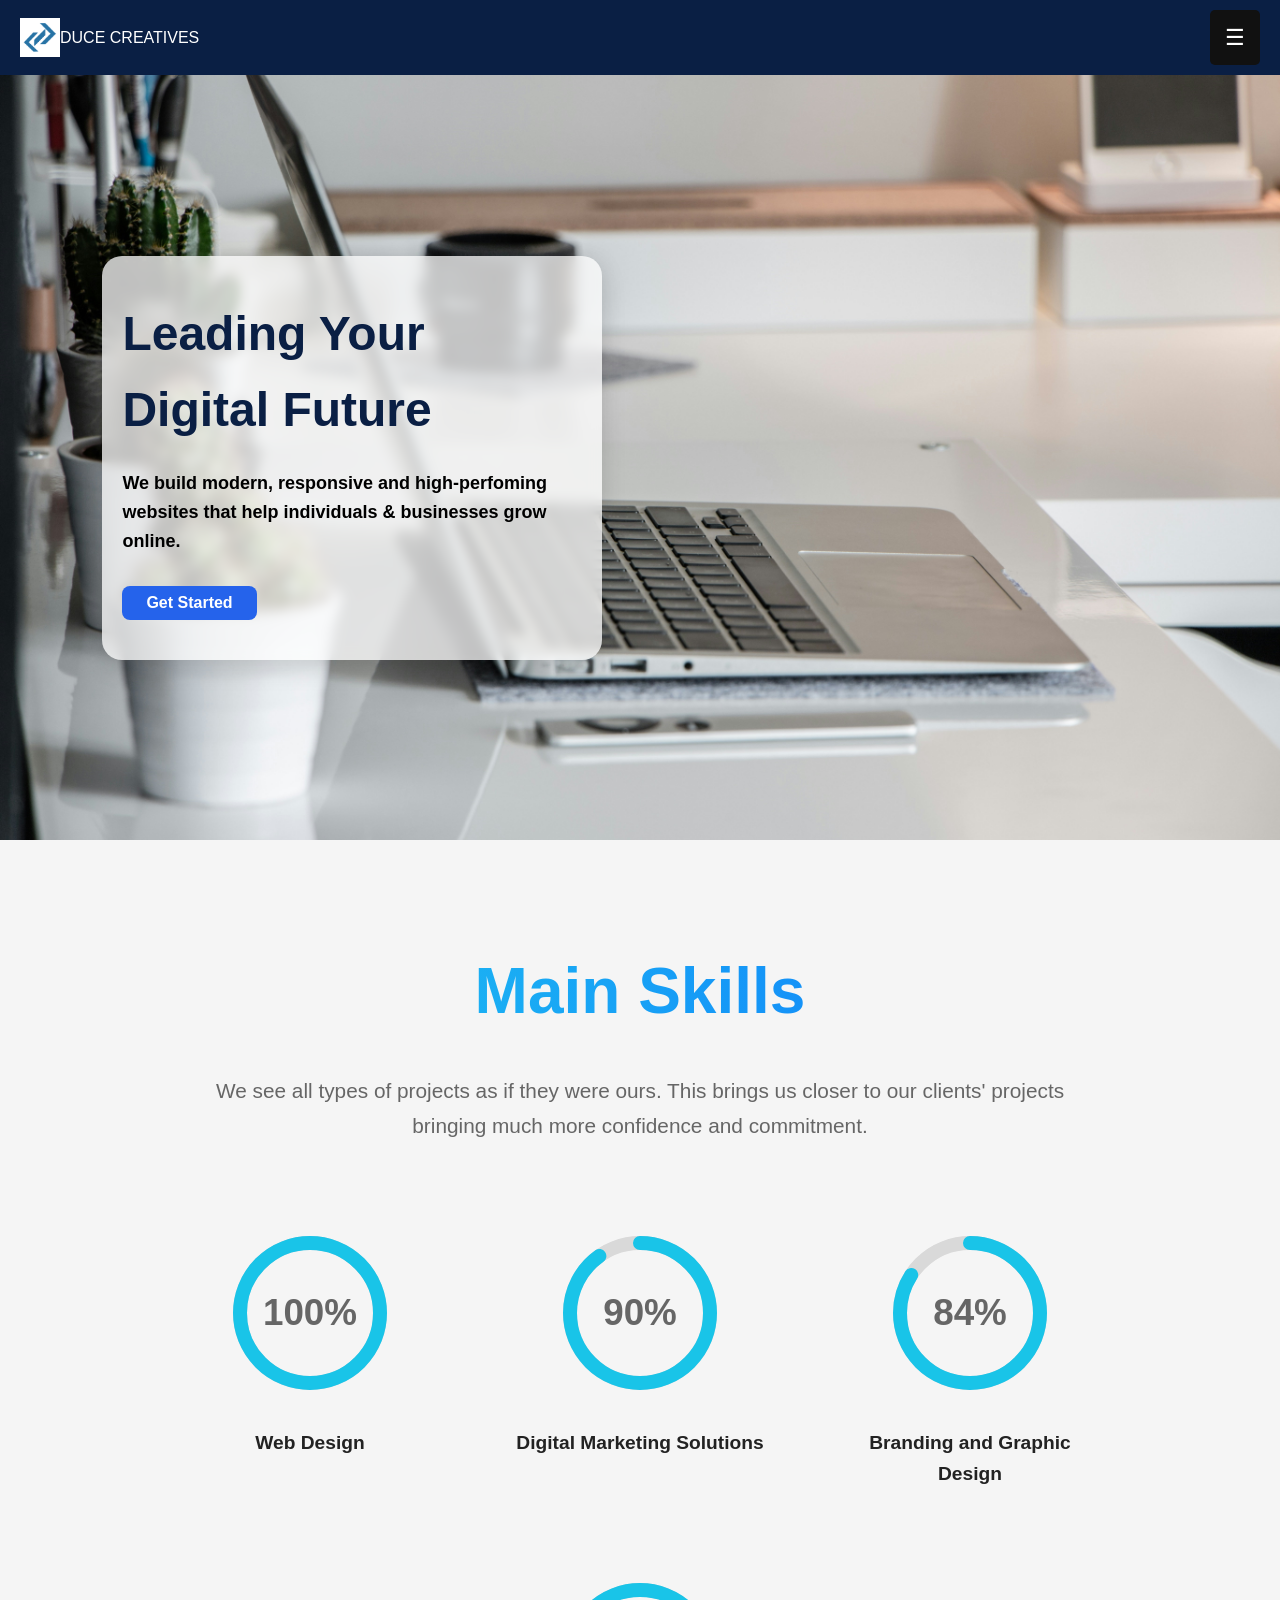
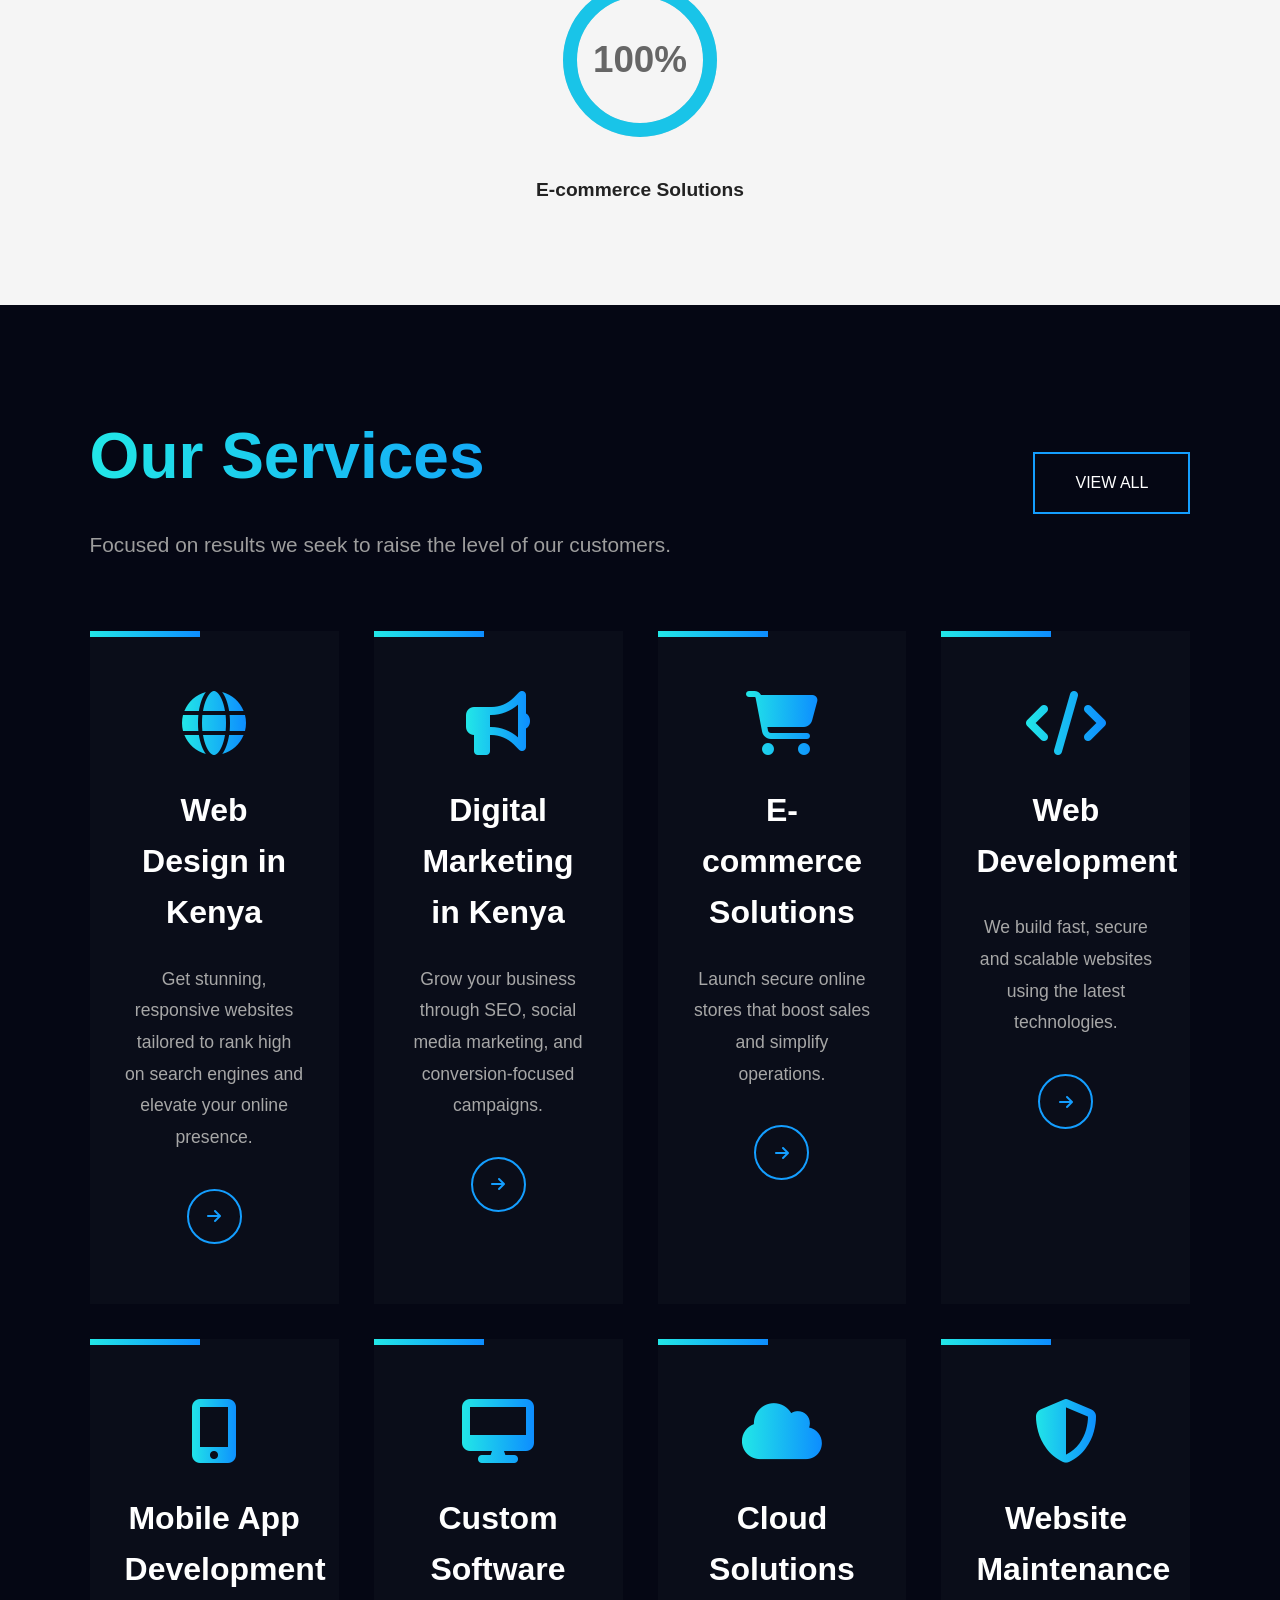
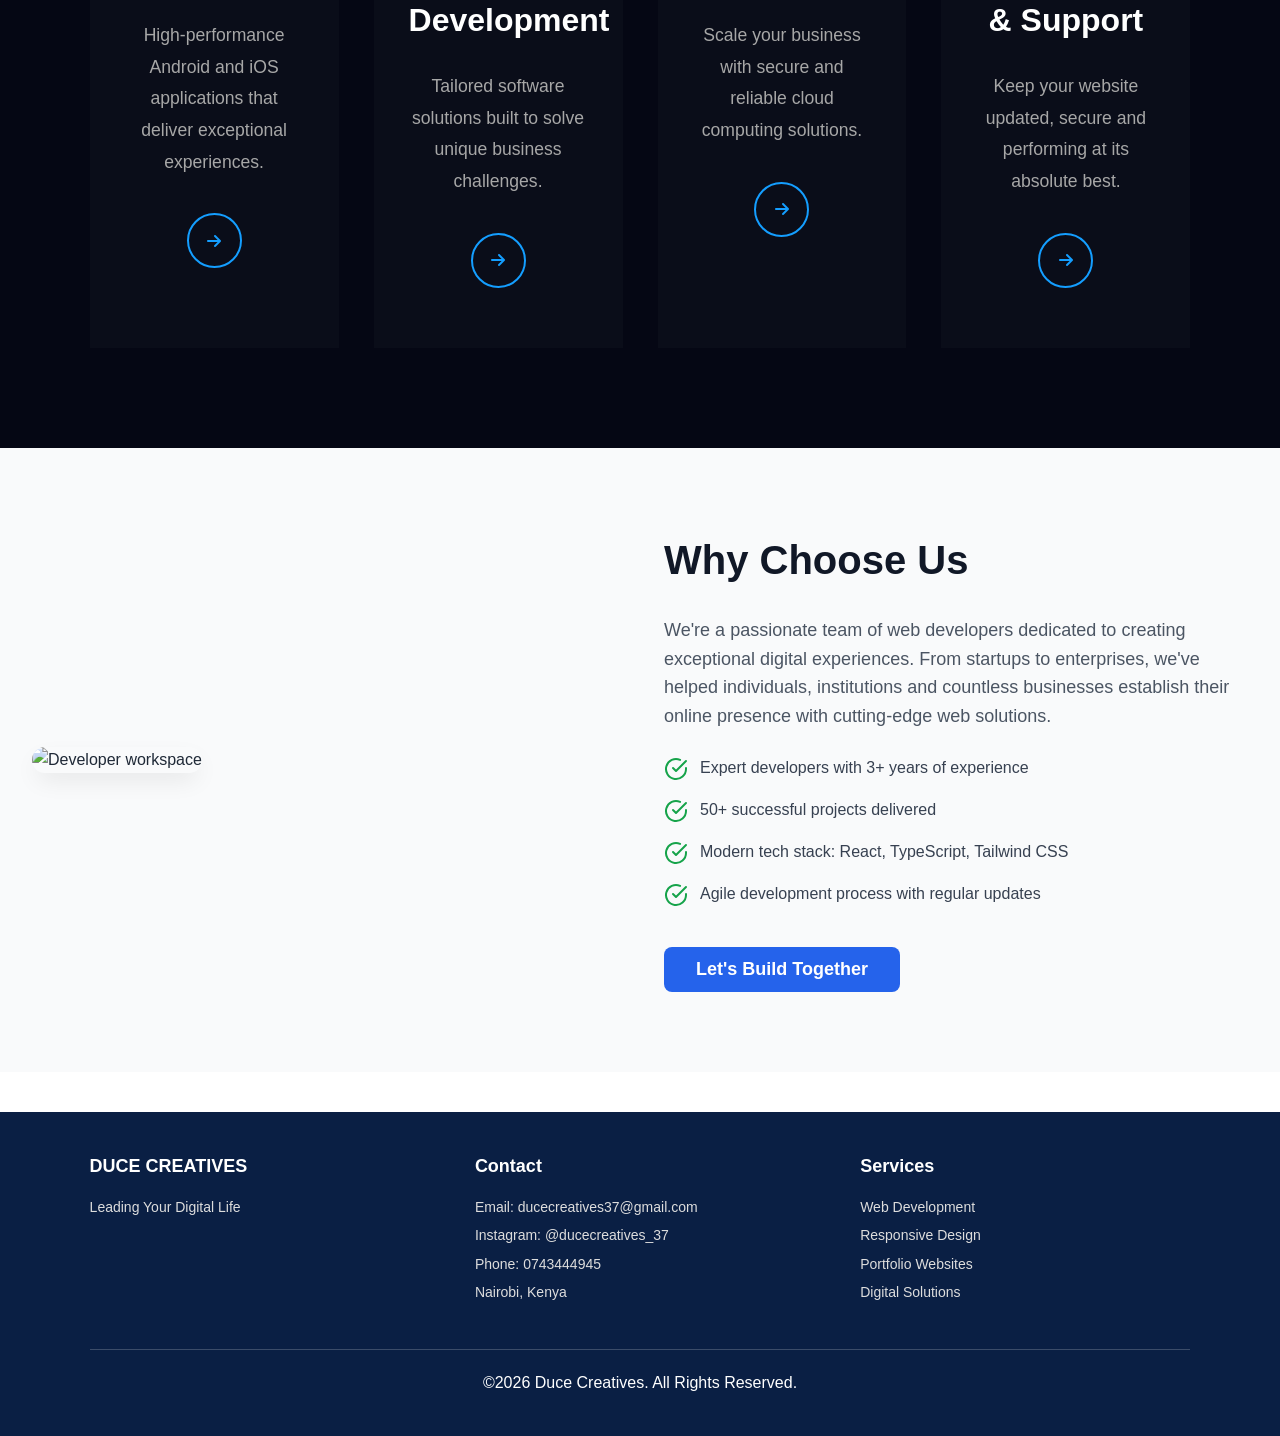
==== commit 24c977ad: "Update index.html" ====
--- a/index.html
+++ b/index.html
@@ -284,6 +284,54 @@
             function toggleMenu(){
                 document.getElementById("dropdownMenu").classList.toggle("show");
             }
-        </script>         
+        </script>
+        <script>
+document.addEventListener("DOMContentLoaded", () => {
+
+  const circles = document.querySelectorAll(".progress-circle");
+
+  circles.forEach(circle => {
+    const percent = parseInt(
+      circle.getAttribute("data-percent")
+    );
+
+    const progress =
+      circle.querySelector(".progress");
+
+    const number =
+      circle.querySelector(".number");
+
+    const radius = 70;
+    const circumference =
+      2 * Math.PI * radius;
+
+    progress.style.strokeDasharray =
+      circumference;
+
+    let count = 0;
+
+    const interval = setInterval(() => {
+
+      count++;
+
+      number.innerText = count + "%";
+
+      const offset =
+        circumference -
+        (count / 100) * circumference;
+
+      progress.style.strokeDashoffset =
+        offset;
+
+      if (count >= percent) {
+        clearInterval(interval);
+      }
+
+    }, 20);
+
+  });
+
+});
+</script>
     </body>
 </html>
--- a/style.css
+++ b/style.css
@@ -136,6 +136,27 @@
   margin: auto;
   position: relative;
 }
+.progress-circle svg {
+  transform: rotate(-90deg);
+}
+
+.progress-circle .bg {
+  fill: none;
+  stroke: #d9d9d9;
+  stroke-width: 14;
+}
+
+.progress-circle .progress {
+  fill: none;
+  stroke: #0d8dff;
+  stroke-width: 14;
+  stroke-linecap: round;
+
+  stroke-dasharray: 440;
+  stroke-dashoffset: 440;
+
+  transition: stroke-dashoffset 1.5s ease;
+}
 
 .progress-circle svg {
   width: 180px;
@@ -175,6 +196,147 @@
   font-size: 1.2rem;
   font-weight: 700;
   color: #222;
+}
+.services-section {
+  background: #050714;
+  padding: 100px 7%;
+  color: white;
+}
+
+.services-header {
+  display: flex;
+  justify-content: space-between;
+  align-items: center;
+  margin-bottom: 70px;
+}
+
+.services-header h2 {
+  font-size: 4rem;
+  font-weight: 800;
+  background: linear-gradient(
+      90deg,
+      #22e7e7,
+      #0d8dff
+  );
+  -webkit-background-clip: text;
+  -webkit-text-fill-color: transparent;
+}
+
+.services-header p {
+  color: #9d9d9d;
+  font-size: 1.3rem;
+  margin-top: 20px;
+}
+
+.view-btn {
+  text-decoration: none;
+  color: white;
+  border: 2px solid #149eff;
+  padding: 16px 40px;
+  transition: .4s;
+}
+
+.view-btn:hover {
+  background: #149eff;
+}
+
+.services-grid {
+  display: grid;
+  grid-template-columns: repeat(4, 1fr);
+  gap: 35px;
+}
+
+.service-card {
+  background: #0a0d19;
+  padding: 60px 35px;
+  text-align: center;
+  position: relative;
+  overflow: hidden;
+  transition: .4s;
+}
+
+.service-card::before {
+  content: "";
+  position: absolute;
+  top: 0;
+  left: 0;
+  width: 110px;
+  height: 6px;
+  background: linear-gradient(
+      90deg,
+      #22e7e7,
+      #0d8dff
+  );
+}
+
+.service-card:hover {
+  transform: translateY(-12px);
+  box-shadow:
+      0 20px 40px rgba(0,140,255,.15);
+}
+
+.icon {
+  font-size: 4rem;
+  margin-bottom: 30px;
+  background: linear-gradient(
+      90deg,
+      #22e7e7,
+      #0d8dff
+  );
+  -webkit-background-clip: text;
+  -webkit-text-fill-color: transparent;
+}
+
+.service-card h3 {
+  font-size: 2rem;
+  margin-bottom: 25px;
+}
+
+.service-card p {
+  color: #a7a7a7;
+  line-height: 1.8;
+  font-size: 1.1rem;
+}
+
+.arrow-btn {
+  width: 55px;
+  height: 55px;
+  border: 2px solid #149eff;
+  border-radius: 50%;
+  display: inline-flex;
+  justify-content: center;
+  align-items: center;
+  color: #149eff;
+  text-decoration: none;
+  margin-top: 35px;
+  transition: .4s;
+}
+
+.service-card:hover .arrow-btn {
+  background: #149eff;
+  color: white;
+}
+
+@media (max-width: 1200px) {
+  .services-grid {
+    grid-template-columns: repeat(2, 1fr);
+  }
+
+  .services-header {
+    flex-direction: column;
+    text-align: center;
+    gap: 30px;
+  }
+}
+
+@media (max-width: 768px) {
+  .services-grid {
+    grid-template-columns: 1fr;
+  }
+
+  .services-header h2 {
+    font-size: 3rem;
+  }
 }
             .container{
                 padding: 0 50px;
